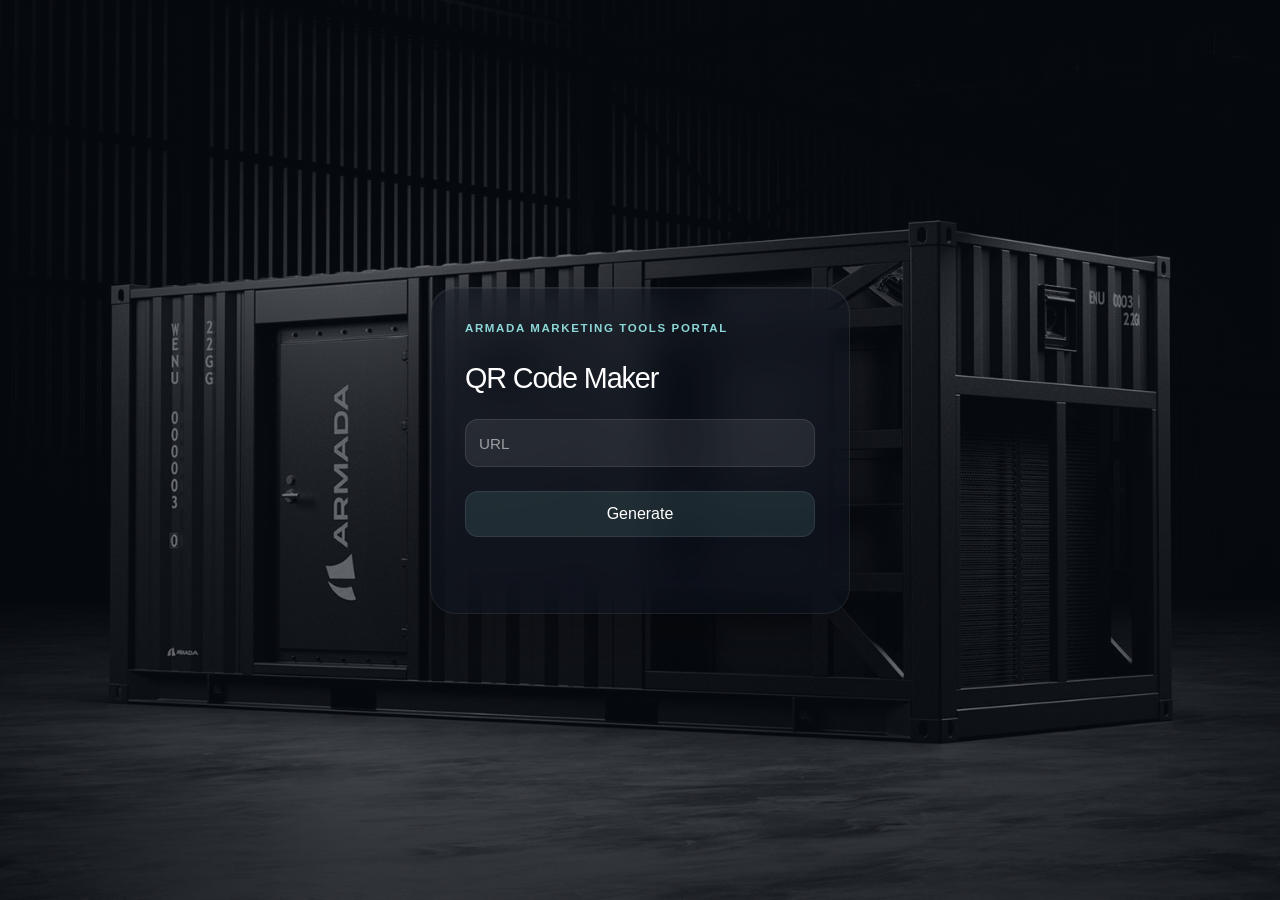
==== qrcode/index.html @ f1f38746 "first commit" ====
<!DOCTYPE html>
<html lang="en">
<head>
  <meta charset="UTF-8" />
  <meta name="viewport" content="width=device-width, initial-scale=1.0" />
  <title>Armada QRCode Generator</title>
  <link rel="stylesheet" href="../assets/css/qrcode.css" />

  <script type="text/javascript" src="jquery.min.js"></script>
  <script type="text/javascript" src="qrcode.min.js"></script>

</head>
<body>
  <main class="auth-shell">
    <section class="auth-card">
      <p class="eyebrow">Armada Marketing Tools Portal</p>
      <h1>QR Code Maker</h1>

      <form id="auth-Form">
        <div class="floating-field">
          <input type="text" id="text" placeholder=" "  required />
          <label for="url">URL</label>
        </div>
        <button type="button" id="generateQrBtn" class="auth-btn">Generate</button>
      </form>
      <div id="qrcode" class="qr-container"></div>
      <p id="message" class="auth-message"></p>
    </section>
  </main>

  <script type="text/javascript">
const qrcode = new QRCode(document.getElementById("qrcode"), {
    width: 300,
    height: 300
});

function makeCode() {
    const elText = document.getElementById("text");

    if (!elText.value.trim()) {
        alert("Input a text");
        elText.focus();
        return;
    }

    qrcode.clear(); // Remove previous QR code
    qrcode.makeCode(elText.value);

    document
        .getElementById("qrcode")
        .classList.add("visible");

}

document
    .getElementById("generateQrBtn")
    .addEventListener("click", makeCode);
    </script>
</body>
</html>
---- assets/css/qrcode.css ----
:root {
  --ink: #142033;
  --muted: #637083;
  --line: #dbe3ee;
  --navy: #101828;
  --soft: #f6f8fb;
  --danger: #915F6D;
  --success: #3F8C6B;
  --warning: orange;
}

* {
  box-sizing: border-box;
}

/*
body {
  margin: 0;
  min-height: 100vh;
  font-family: "Segoe UI", -apple-system, BlinkMacSystemFont, sans-serif;
  color: var(--ink);
  background:
    radial-gradient(circle at top left, rgba(16,24,40,.08), transparent 34%),
    linear-gradient(135deg, #eef2f7 0%, #f9fbfd 100%);
}
*/

body {
  margin: 0;
  font-family: "Public Sans", sans-serif;
  color: white !important;
}

body::before {
  content: "";

  position: fixed;
  inset: 0;

  background:
    linear-gradient(
      rgba(16,24,40,.35),
      rgba(16,24,40,.35)
    ),
    url("../images/Triton-1920.jpg");

  background-position: center;
  background-repeat: no-repeat;
  background-size: cover;

  z-index: -1;
}

.auth-shell {
  min-height: 100vh;
  display: grid;
  place-items: center;
  padding: 24px;
}

.auth-card {
  width: min(420px, 100%);
  padding: 34px;

  background: rgba(16, 24, 40, 0.25);

  backdrop-filter: blur(22px);
  -webkit-backdrop-filter: blur(22px);

  border: 1px solid rgba(255,255,255,0.08);

  border-radius: 26px;

  box-shadow:
    0 22px 60px rgba(0,0,0,.25),
    inset 0 1px 0 rgba(255,255,255,.06);
}

.eyebrow {
  margin: 0 0 28px;
  text-transform: uppercase;
  letter-spacing: .14em;
  font-size: .72rem;
  font-weight: 700;
  color: rgb(140, 215, 215);
}

h1 {
  margin: 0 0 24px;
  color: var(--navy);
  font-size: 1.8rem;
  font-weight: 500;
  letter-spacing: -0.04em;
}

label {
  display: grid;
  gap: 7px;
  margin-bottom: 16px;
  color: var(--ink);
  font-size: .92rem;
  font-weight: 600;
}

input {
  width: 100%;
  padding: 13px 14px;

  background: rgba(255,255,255,.08);

  border: 1px solid rgba(255,255,255,.10);

  color: white;

  border-radius: 13px;
}

input::placeholder {
  color: rgba(255,255,255,.45);
}

input:focus {
  outline: none;

  border-color: rgba(255,255,255,.25);

  box-shadow:
    0 0 0 3px rgba(255,255,255,.05);
}

.auth-btn {
  width: 100%;
  margin-top: 6px;
  margin-bottom: 20px;
  padding: 13px 16px;
  border-radius: 13px;
  background: var(--navy);
  background: rgba(140, 215, 215,0.12);
  border: 1px solid rgba(255,255,255,.08);
  color: white;
  font-weight: 600;
  font: inherit;
  cursor: pointer;
}

.auth-btn:hover {
  background: #1f2937;
}

.inline-btn {
  display: inline-block !important;
  padding: 5px 16px;
  border-radius: 5px;
  background: var(--navy);
  background: rgba(140, 215, 215,0.12);
  border: 1px solid rgba(255,255,255,.08);
  color: white;
  font-weight: 600;
  font: inherit;
  cursor: pointer;
}

.auth-link {
  margin: 50px 0 0;
  text-align: center;
  color: var(--muted);
  font-size: .92rem;
}

.auth-link a {
  color: var(--navy);
  font-weight: 500;
  text-decoration: none;
}

.auth-message {
  margin: 0px 0 0;
  text-align: center;
  font-size: .92rem;
}

.auth-message.success {
  color: var(--success);
  margin: 10px 0 0;
}

.auth-message.danger {
  color:var(--danger);
  margin: 10px 0 0;
}

.auth-message.warning {
  color:var(--warning);
  margin: 10px 0 0;
}

.auth-message.error {
  color: var(--danger);
}


/* mods */ 
.auth-card h1 {
  color: white;
}

.auth-card label {
  color: rgba(255,255,255,.85);
}

.auth-link {
  color: rgba(255,255,255,.65);
}

.auth-link a {
  color: cyan;
}

.floating-field {
  position: relative;
  margin-bottom: 18px;
}

.floating-field input {
  width: 100%;
  padding: 18px 14px 10px;

  background: rgba(255,255,255,.08);
  color: white;

  border: 1px solid rgba(255,255,255,.10);
  border-radius: 13px;

  font: inherit;
}

.floating-field label {
  position: absolute;
  left: 14px;
  top: 50%;

  transform: translateY(-50%);

  color: rgba(255,255,255,.55);
  font-size: .95rem;
  font-weight: 500;

  pointer-events: none;

  transition:
    top .16s ease,
    transform .16s ease,
    font-size .16s ease,
    color .16s ease;
}

.floating-field input:focus {
  outline: none;
  border-color: rgba(255,255,255,.28);
  box-shadow: 0 0 0 3px rgba(255,255,255,.06);
}

.floating-field input:focus + label,
.floating-field input:not(:placeholder-shown) + label {
  top: 8px;
  transform: translateY(0);

  font-size: .72rem;
  color: rgba(255,255,255,.78);
}

.auth-spinner-wrap {
  display: flex;
  align-items: center;
  justify-content: center;
  gap: 12px;

  margin-top: 14px;

  color: rgba(255,255,255,.78);
  font-size: .9rem;
}

.auth-spinner-wrap p {
  color: rgb(140, 215, 215);
}

.auth-spinner {
  width: 20px;
  height: 20px;

  border: 3px solid rgba(255,255,255,.22);
  border-top-color: rgba(255,255,255,.9);

  border-radius: 50%;

  animation: authSpin .8s linear infinite;
}

@keyframes authSpin {
  to {
    transform: rotate(360deg);
  }
}

.hidden {
  display: none !important;
}






.qr-container {
    width: 100%;
    min-height: 1px;

    display: flex;
    justify-content: center;
    align-items: center;

    margin-top: 20px;
    padding: 20px;

    border: 1px solid #e8edf3;
    border-radius: 16px;
    background: #ffffff;

    box-shadow: 0 2px 8px rgba(0, 0, 0, 0.04);
    border-radius: 12px;
}

#qrcode {
    width: 100%;
    max-height: 0;
    overflow: hidden;

    display: flex;
    justify-content: center;
    align-items: center;

    padding: 0 20px;
    margin-top: 20px;

    border: 1px solid transparent;
    border-radius: 16px;
    background: #ffffff;

    opacity: 0;

    transition:
        max-height 0.4s ease,
        padding 0.4s ease,
        opacity 0.3s ease,
        border-color 0.3s ease,
        box-shadow 0.3s ease;
}

#qrcode.visible {
    max-height: 500px;
    padding: 24px;

    border-color: #e8edf3;
    box-shadow: 0 2px 8px rgba(0, 0, 0, 0.04);

    opacity: 1;
}
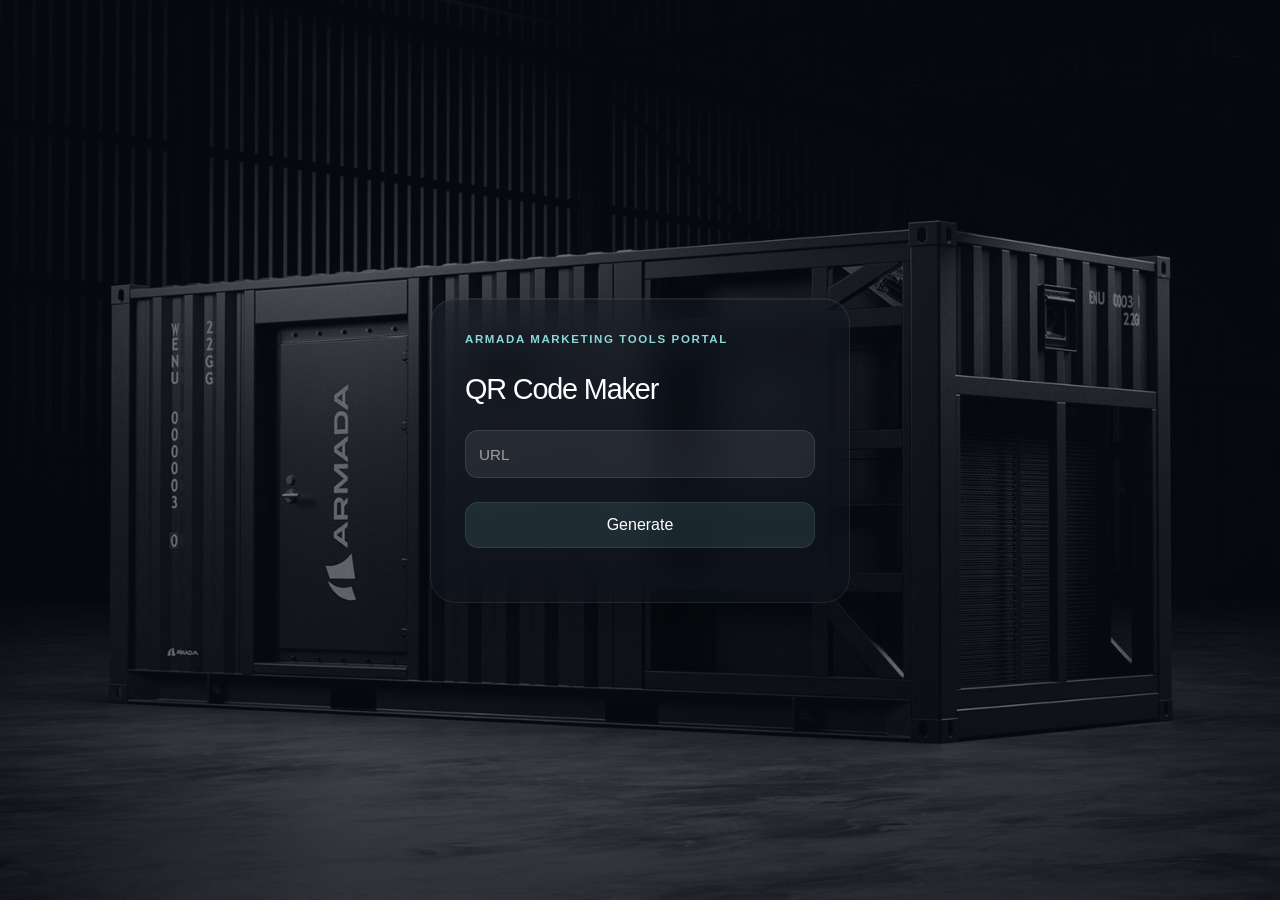
==== commit 8d3a343c: "added download button" ====
--- a/qrcode/index.html
+++ b/qrcode/index.html
@@ -23,7 +23,10 @@
         </div>
         <button type="button" id="generateQrBtn" class="auth-btn">Generate</button>
       </form>
-      <div id="qrcode" class="qr-container"></div>
+      <div id="qrcodeBlock" class="hidden">
+        <div id="qrcode" class="qr-container" style="margin-bottom: 20px;"></div>
+        <button type="button" id="downloadQrBtn" class="auth-btn" onclick="downloadQRCode_Polished()">Download</button>
+      </div>
       <p id="message" class="auth-message"></p>
     </section>
   </main>
@@ -33,6 +36,7 @@
     width: 300,
     height: 300
 });
+
 
 function makeCode() {
     const elText = document.getElementById("text");
@@ -50,11 +54,18 @@
         .getElementById("qrcode")
         .classList.add("visible");
 
+    document
+        .getElementById("qrcodeBlock")
+        .classList.remove("hidden");
+    
+
 }
 
 document
     .getElementById("generateQrBtn")
     .addEventListener("click", makeCode);
     </script>
+
+    <script src="../assets/js/qrcode.js"></script>
 </body>
 </html>
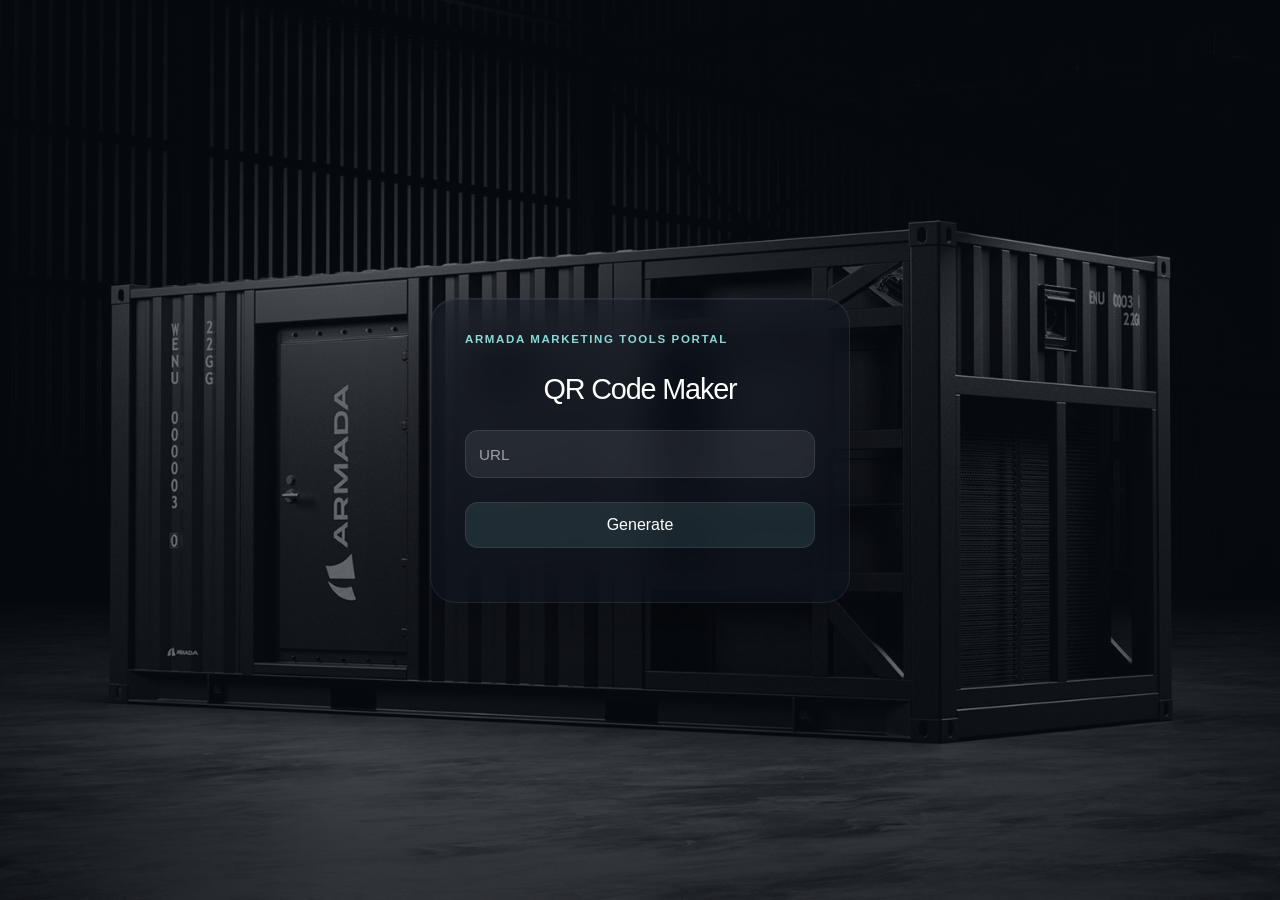
==== commit 18b0fc73: "added download button" ====
--- a/qrcode/index.html
+++ b/qrcode/index.html
@@ -18,52 +18,58 @@
 
       <form id="auth-Form">
         <div class="floating-field">
-          <input type="text" id="text" placeholder=" "  required />
+          <input type="text" id="qrText" placeholder=" "  required />
           <label for="url">URL</label>
         </div>
         <button type="button" id="generateQrBtn" class="auth-btn">Generate</button>
+        <p id="message" class="auth-message"></p>
       </form>
       <div id="qrcodeBlock" class="hidden">
         <div id="qrcode" class="qr-container" style="margin-bottom: 20px;"></div>
         <button type="button" id="downloadQrBtn" class="auth-btn" onclick="downloadQRCode_Polished()">Download</button>
+        
       </div>
-      <p id="message" class="auth-message"></p>
+      
     </section>
   </main>
 
-  <script type="text/javascript">
-const qrcode = new QRCode(document.getElementById("qrcode"), {
-    width: 300,
-    height: 300
-});
+    <script type="text/javascript">
+
+          const qrcode = new QRCode(document.getElementById("qrcode"), {
+              width: 300,
+              height: 300
+          });
 
 
-function makeCode() {
-    const elText = document.getElementById("text");
+          function makeCode() {
+              const elText = document.getElementById("qrText");
 
-    if (!elText.value.trim()) {
-        alert("Input a text");
-        elText.focus();
-        return;
-    }
+              if (!elText.value.trim()) {
+                  document.getElementById("qrText").classList.add("error");
+                  document.getElementById("message").classList.add("danger");
+                  document.getElementById("message").textContent = "Please enter text string into the field"
+                  //elText.focus();
+                  return;
+              }
 
-    qrcode.clear(); // Remove previous QR code
-    qrcode.makeCode(elText.value);
+              qrcode.clear(); // Remove previous QR code
+              qrcode.makeCode(elText.value);
 
-    document
-        .getElementById("qrcode")
-        .classList.add("visible");
+              document
+                  .getElementById("qrcode")
+                  .classList.add("visible");
 
-    document
-        .getElementById("qrcodeBlock")
-        .classList.remove("hidden");
-    
+              document
+                  .getElementById("qrcodeBlock")
+                  .classList.remove("hidden");
 
-}
+                  document.getElementById("message").classList.add("success");
+                  document.getElementById("message").textContent = "Click download to save as a PNG"
+          }
 
-document
-    .getElementById("generateQrBtn")
-    .addEventListener("click", makeCode);
+          document
+              .getElementById("generateQrBtn")
+              .addEventListener("click", makeCode);
     </script>
 
     <script src="../assets/js/qrcode.js"></script>
--- a/assets/css/qrcode.css
+++ b/assets/css/qrcode.css
@@ -128,6 +128,11 @@
     0 0 0 3px rgba(255,255,255,.05);
 }
 
+input.error {
+  border-color: var(--danger) !important;
+  color:red;
+}
+
 .auth-btn {
   width: 100%;
   margin-top: 6px;
@@ -202,6 +207,7 @@
 /* mods */ 
 .auth-card h1 {
   color: white;
+  text-align: center !important;
 }
 
 .auth-card label {
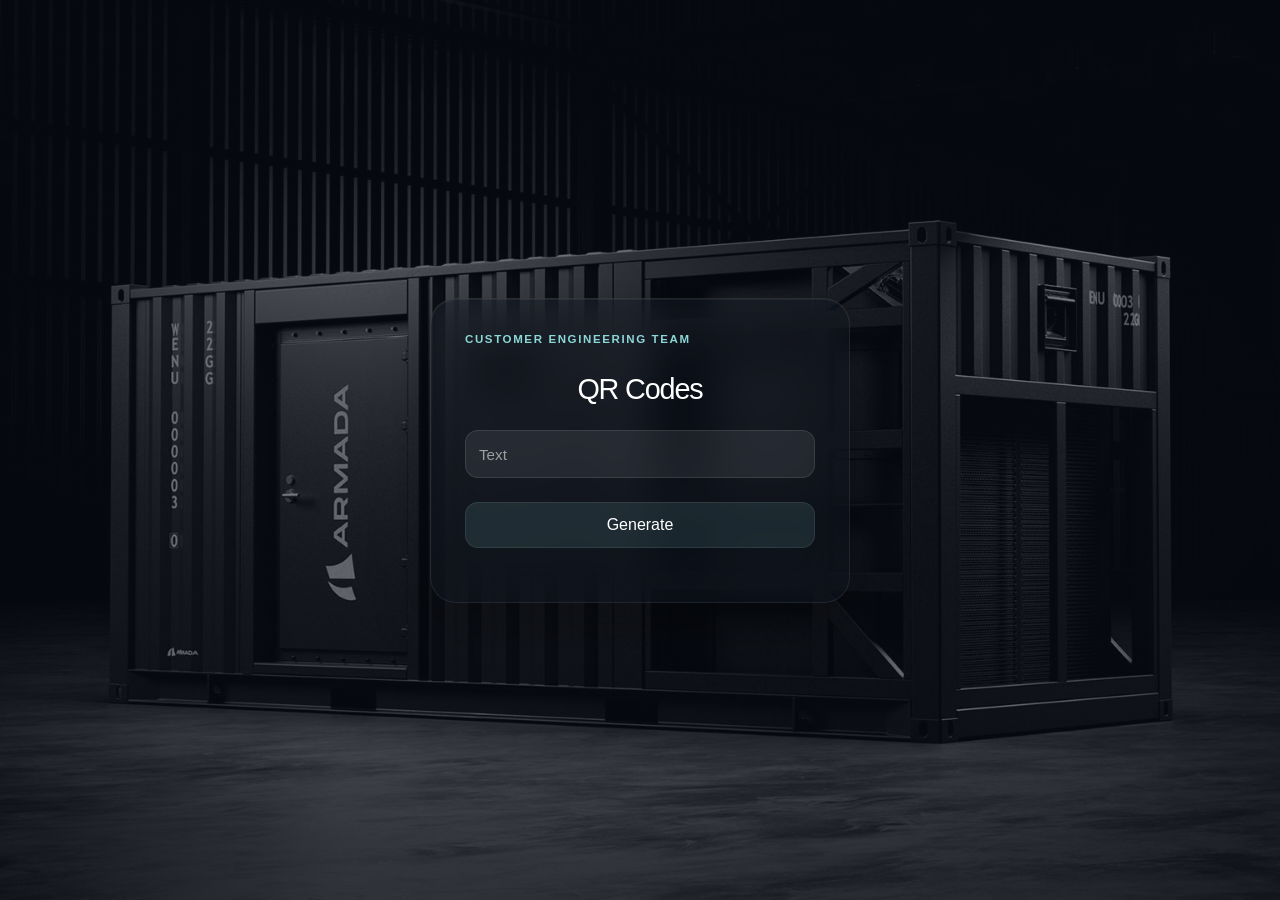
==== commit 851c5f04: "cleaned up UI" ====
--- a/qrcode/index.html
+++ b/qrcode/index.html
@@ -6,26 +6,26 @@
   <title>Armada QRCode Generator</title>
   <link rel="stylesheet" href="../assets/css/qrcode.css" />
 
-  <script type="text/javascript" src="jquery.min.js"></script>
-  <script type="text/javascript" src="qrcode.min.js"></script>
+  <script type="text/javascript" src="../assets/js/jquery.min.js"></script>
+  <script type="text/javascript" src="../assets/js/qrcode.min.js"></script>
 
 </head>
 <body>
   <main class="auth-shell">
     <section class="auth-card">
-      <p class="eyebrow">Armada Marketing Tools Portal</p>
-      <h1>QR Code Maker</h1>
+      <p class="eyebrow">Customer Engineering Team</p>
+      <h1>QR Codes</h1>
 
       <form id="auth-Form">
         <div class="floating-field">
           <input type="text" id="qrText" placeholder=" "  required />
-          <label for="url">URL</label>
+          <label for="qrText">Text</label>
         </div>
         <button type="button" id="generateQrBtn" class="auth-btn">Generate</button>
         <p id="message" class="auth-message"></p>
       </form>
       <div id="qrcodeBlock" class="hidden">
-        <div id="qrcode" class="qr-container" style="margin-bottom: 20px;"></div>
+        <div id="qrcode" class="qr-container" style="margin-bottom: 30px;"></div>
         <button type="button" id="downloadQrBtn" class="auth-btn" onclick="downloadQRCode_Polished()">Download</button>
         
       </div>
@@ -40,14 +40,23 @@
               height: 300
           });
 
+          const qrcodeDiv = document.getElementById('qrcode');
+          const msg = document.getElementById("message");
+
 
           function makeCode() {
               const elText = document.getElementById("qrText");
+              qrcode.clear();
 
+              
               if (!elText.value.trim()) {
                   document.getElementById("qrText").classList.add("error");
-                  document.getElementById("message").classList.add("danger");
-                  document.getElementById("message").textContent = "Please enter text string into the field"
+                  msg.classList.remove("success", "warning");
+                  msg.classList.add("danger");
+                  msg.classList.remove("hidden");
+                  document.getElementById("message").textContent = "Text field cannot be empty"
+         
+                  document.getElementById("qrcodeBlock").classList.add("hidden");
                   //elText.focus();
                   return;
               }
@@ -55,23 +64,27 @@
               qrcode.clear(); // Remove previous QR code
               qrcode.makeCode(elText.value);
 
-              document
-                  .getElementById("qrcode")
-                  .classList.add("visible");
+              document.getElementById("qrText").classList.remove("error");
+              document.getElementById("qrcode").classList.add("visible");
+              document.getElementById("qrcodeBlock").classList.remove("hidden");
+              msg.classList.remove("danger", "warning");
+              msg.classList.add("success");
+              msg.classList.add("hidden");
+              document.getElementById("message").textContent = ""
 
-              document
-                  .getElementById("qrcodeBlock")
-                  .classList.remove("hidden");
-
-                  document.getElementById("message").classList.add("success");
-                  document.getElementById("message").textContent = "Click download to save as a PNG"
           }
 
-          document
-              .getElementById("generateQrBtn")
-              .addEventListener("click", makeCode);
+          document.getElementById("generateQrBtn").addEventListener("click", makeCode);
+
+          document.getElementById("qrText").addEventListener("keydown", function (e) {
+              if (e.key === "Enter") {
+                  e.preventDefault();
+                  document.getElementById("generateQrBtn").click();
+              }
+          });
+
     </script>
 
-    <script src="../assets/js/qrcode.js"></script>
+    <script src="../assets/js/qrcode-custom.js"></script>
 </body>
 </html>
--- a/assets/css/qrcode.css
+++ b/assets/css/qrcode.css
@@ -350,7 +350,8 @@
     margin-top: 20px;
 
     border: 1px solid transparent;
-    border-radius: 16px;
+    /*border-radius: 16px;*/
+    border-radius: 0px;
     background: #ffffff;
 
     opacity: 0;
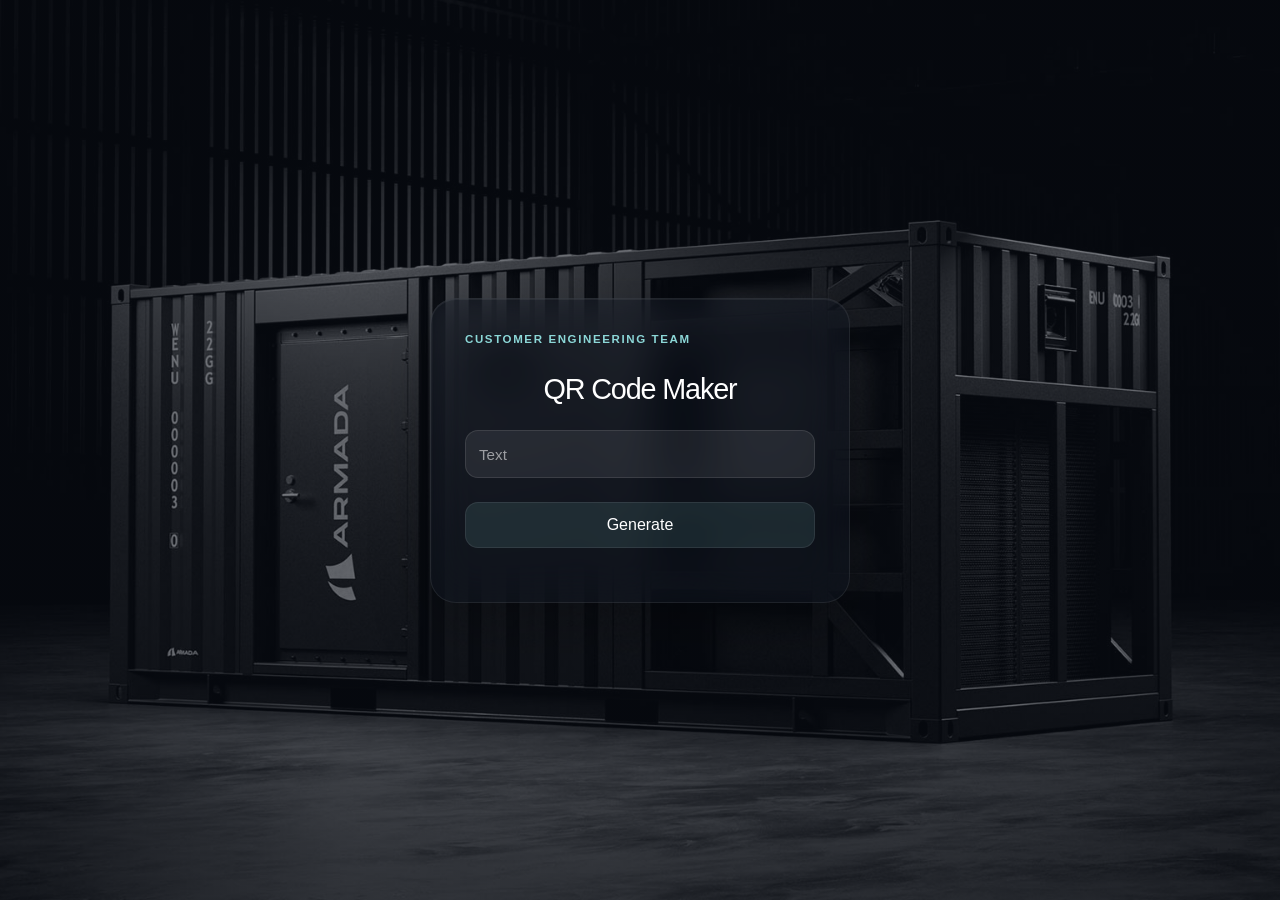
==== commit 8ed72053: "cleaned up UI" ====
--- a/qrcode/index.html
+++ b/qrcode/index.html
@@ -14,7 +14,7 @@
   <main class="auth-shell">
     <section class="auth-card">
       <p class="eyebrow">Customer Engineering Team</p>
-      <h1>QR Codes</h1>
+      <h1>QR Code Maker</h1>
 
       <form id="auth-Form">
         <div class="floating-field">
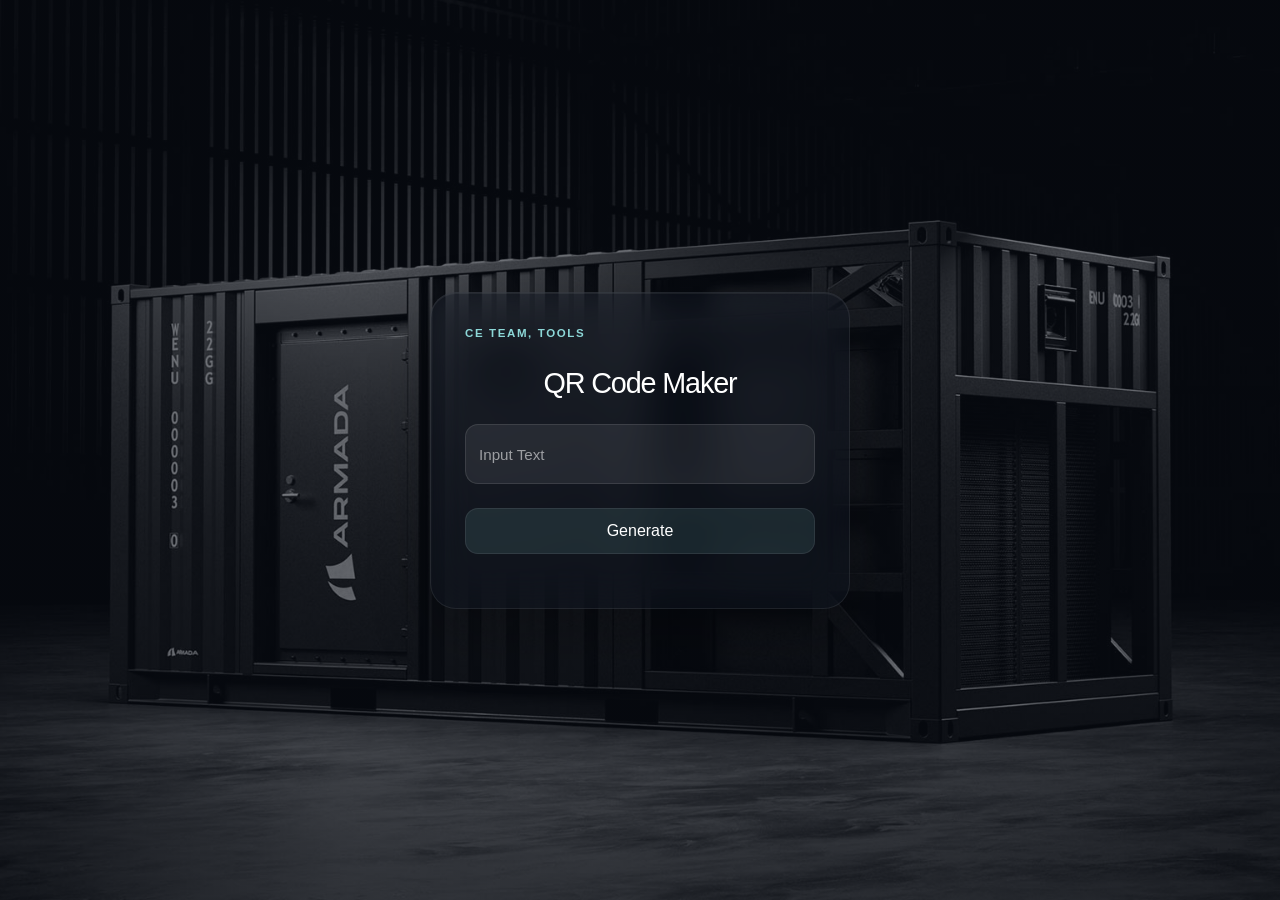
==== commit 300d2673: "improved input field" ====
--- a/qrcode/index.html
+++ b/qrcode/index.html
@@ -13,13 +13,13 @@
 <body>
   <main class="auth-shell">
     <section class="auth-card">
-      <p class="eyebrow">Customer Engineering Team</p>
+      <p class="eyebrow">CE Team, Tools</p>
       <h1>QR Code Maker</h1>
 
       <form id="auth-Form">
         <div class="floating-field">
           <input type="text" id="qrText" placeholder=" "  required />
-          <label for="qrText">Text</label>
+          <label for="qrText">Input Text</label>
         </div>
         <button type="button" id="generateQrBtn" class="auth-btn">Generate</button>
         <p id="message" class="auth-message"></p>
--- a/assets/css/qrcode.css
+++ b/assets/css/qrcode.css
@@ -7,6 +7,7 @@
   --danger: #915F6D;
   --success: #3F8C6B;
   --warning: orange;
+  --emphasis: #8CD7D7;
 }
 
 * {
@@ -229,7 +230,7 @@
 
 .floating-field input {
   width: 100%;
-  padding: 18px 14px 10px;
+  padding: 30px 14px 10px;
 
   background: rgba(255,255,255,.08);
   color: white;
@@ -271,8 +272,8 @@
   top: 8px;
   transform: translateY(0);
 
-  font-size: .72rem;
-  color: rgba(255,255,255,.78);
+  font-size: .78rem;
+  color: rgba(140, 215, 215,.78);
 }
 
 .auth-spinner-wrap {
@@ -372,4 +373,8 @@
     box-shadow: 0 2px 8px rgba(0, 0, 0, 0.04);
 
     opacity: 1;
+}
+
+#qrcode img {
+  
 }
